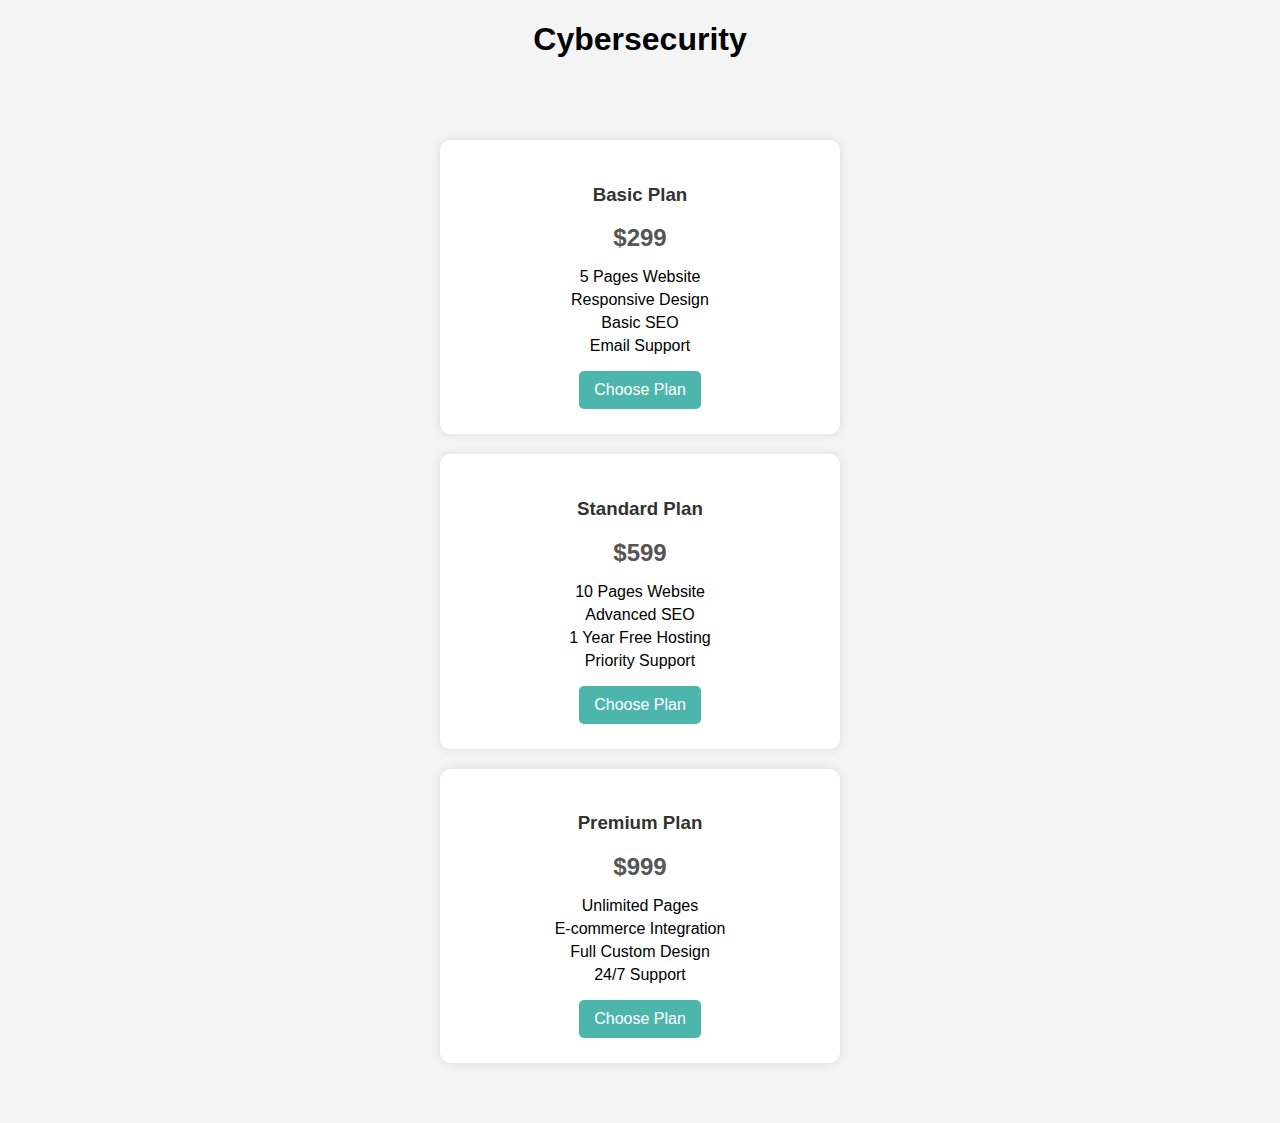
==== Cybersecurity.html @ e13cf4f1 "Initial commit" ====
<!-- Web Development Plans Page -->
<!DOCTYPE html>
<html lang="en">
<head>
    <meta charset="UTF-8">
    <meta name="viewport" content="width=device-width, initial-scale=1.0">
    <title>Cybersecurity Plans - DevNexus</title>
    <style>
        body {
            font-family: Arial, sans-serif;
            margin: 0;
            padding: 0;
            background: #f4f4f4;
            text-align: center;
            overflow-x: hidden;
        }
        .container {
            padding: 40px;
        }
        .plan-box {
            width: 350px;
            background: white;
            margin: 20px auto;
            padding: 25px;
            border-radius: 10px;
            box-shadow: 0px 0px 10px rgba(0,0,0,0.1);
            transition: transform 0.3s ease-in-out;
            text-align: center;
        }
        .plan-box:hover {
            transform: scale(1.08);
        }
        .plan-box h3 {
            color: #333;
        }
        .plan-box p {
            color: #555;
        }
        .price {
            font-size: 1.5em;
            font-weight: bold;
            color: #f4b400;
            margin: 10px 0;
        }
        .features {
            list-style: none;
            padding: 0;
        }
        .features li {
            margin: 5px 0;
        }
        .btn {
            background: #4DB6AC;
            color: white;
            padding: 10px 15px;
            border: none;
            border-radius: 5px;
            cursor: pointer;
            font-size: 1em;
            transition: background 0.3s;
        }
        .btn:hover {
            background: #377a73;
        }
    </style>
</head>
<body>
    <header>
        <h1> Cybersecurity </h1>
    </header>
    <div class="container">
        <div class="plan-box">
            <h3>Basic Plan</h3>
            <p class="price">$299</p>
            <ul class="features">
                <li>5 Pages Website</li>
                <li>Responsive Design</li>
                <li>Basic SEO</li>
                <li>Email Support</li>
            </ul>
            <button class="btn">Choose Plan</button>
        </div>
        <div class="plan-box">
            <h3>Standard Plan</h3>
            <p class="price">$599</p>
            <ul class="features">
                <li>10 Pages Website</li>
                <li>Advanced SEO</li>
                <li>1 Year Free Hosting</li>
                <li>Priority Support</li>
            </ul>
            <button class="btn">Choose Plan</button>
        </div>
        <div class="plan-box">
            <h3>Premium Plan</h3>
            <p class="price">$999</p>
            <ul class="features">
                <li>Unlimited Pages</li>
                <li>E-commerce Integration</li>
                <li>Full Custom Design</li>
                <li>24/7 Support</li>
            </ul>
            <button class="btn">Choose Plan</button>
        </div>
    </div>
</body>
</html>
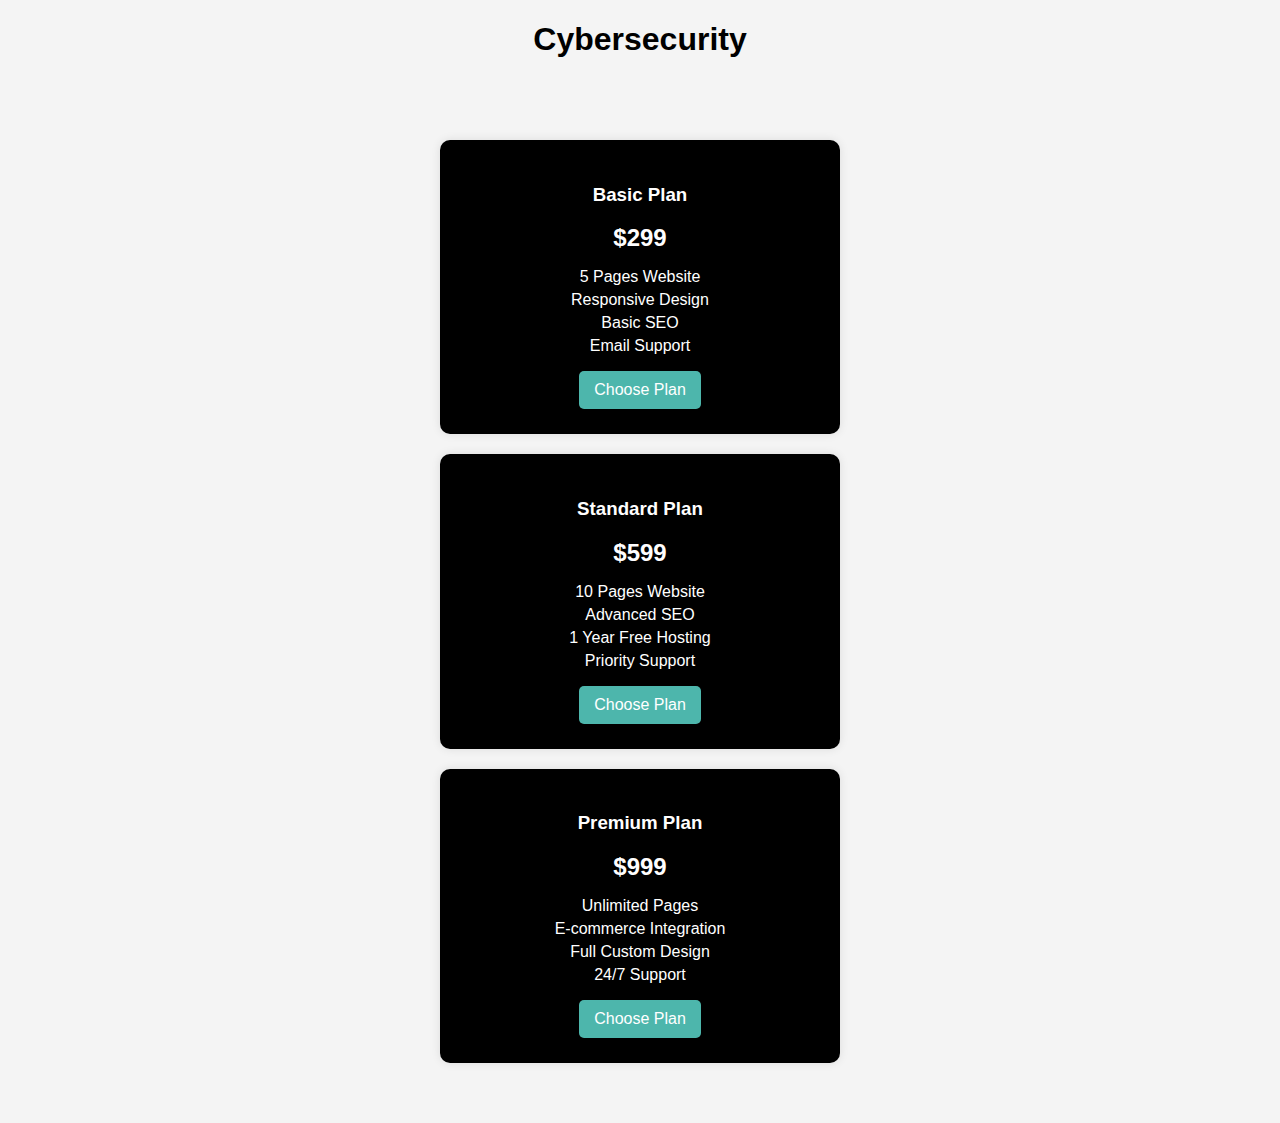
==== commit a12aa55e: "comm" ====
--- a/Cybersecurity.html
+++ b/Cybersecurity.html
@@ -19,8 +19,8 @@
         }
         .plan-box {
             width: 350px;
-            background: white;
-            margin: 20px auto;
+            background: rgb(0, 0, 0);
+            color: white;            margin: 20px auto;
             padding: 25px;
             border-radius: 10px;
             box-shadow: 0px 0px 10px rgba(0,0,0,0.1);
@@ -31,11 +31,11 @@
             transform: scale(1.08);
         }
         .plan-box h3 {
-            color: #333;
-        }
+            color: #fffefe;
+            font-weight: bold;        }
         .plan-box p {
-            color: #555;
-        }
+            color: #fffefe;
+            font-weight: bold;        }
         .price {
             font-size: 1.5em;
             font-weight: bold;
@@ -62,6 +62,49 @@
         .btn:hover {
             background: #377a73;
         }
+
+
+         /* Media Queries for Mobile */
+         @media screen and (max-width: 768px) {
+            .hero {
+                flex-direction: column;
+                padding: 20px;
+            }
+            .hero img {
+                width: 80%;
+                margin-bottom: 20px;
+            }
+            .hero-text {
+                width: 100%;
+                font-size: 1em;
+            }
+            .navbar ul {
+                flex-direction: column;
+                text-align: center;
+            }
+            .navbar ul li {
+                margin: 10px 0;
+            }
+            .container {
+                flex-direction: column;
+                align-items: center;
+                padding: 20px;
+            }
+            .service-box {
+                width: 90%;
+                margin: 15px 0;
+            }
+            .service-box h3 {
+                font-size: 1.5em;
+            }
+            .service-box p {
+                font-size: 1em;
+            }
+            .service-box button {
+                font-size: 1em;
+            }
+        }
+        
     </style>
 </head>
 <body>
@@ -78,8 +121,9 @@
                 <li>Basic SEO</li>
                 <li>Email Support</li>
             </ul>
-            <button class="btn">Choose Plan</button>
-        </div>
+            <a href="bay.html">
+                <button class="btn"> Choose Plan </button>
+                </a>        </div>
         <div class="plan-box">
             <h3>Standard Plan</h3>
             <p class="price">$599</p>
@@ -89,8 +133,9 @@
                 <li>1 Year Free Hosting</li>
                 <li>Priority Support</li>
             </ul>
-            <button class="btn">Choose Plan</button>
-        </div>
+            <a href="bay.html">
+                <button class="btn"> Choose Plan </button>
+                </a>        </div>
         <div class="plan-box">
             <h3>Premium Plan</h3>
             <p class="price">$999</p>
@@ -100,8 +145,9 @@
                 <li>Full Custom Design</li>
                 <li>24/7 Support</li>
             </ul>
-            <button class="btn">Choose Plan</button>
-        </div>
+            <a href="bay.html">
+                <button class="btn"> Choose Plan </button>
+                </a>        </div>
     </div>
 </body>
 </html>
